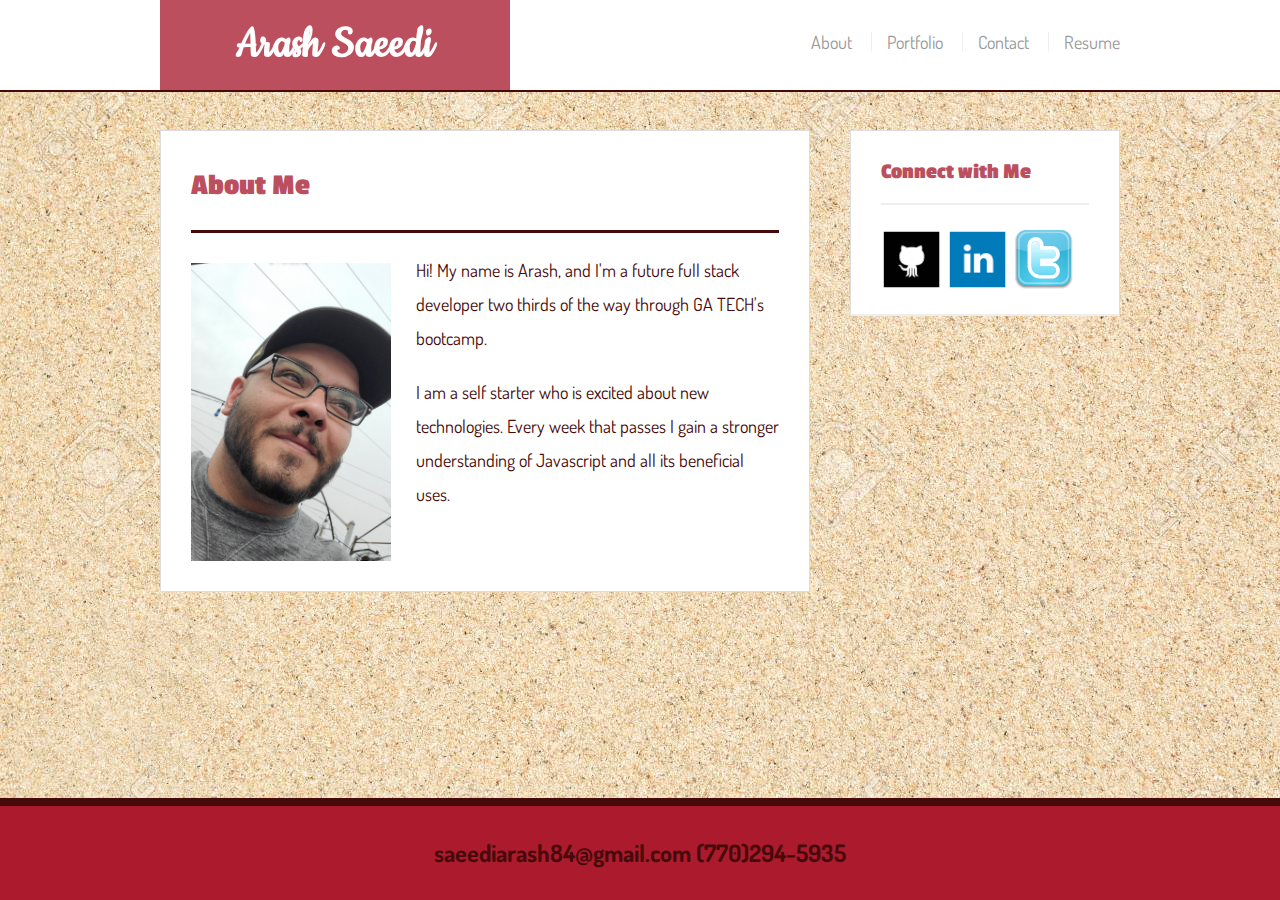
==== index.html @ 231bee01 "again had to switch repos" ====
<!DOCTYPE html>
<html>
<head>
    <meta charset="utf-8" />
    <meta http-equiv="X-UA-Compatible" content="IE=edge">
    <title>Arash Saeedi</title>
    <meta name="viewport" content="width=device-width, initial-scale=1">

    <link rel="stylesheet" type="text/css" href="assets/css/reset.css"/>
    <link rel="stylesheet" type="text/css" href="assets/css/style.css"/>
</head>
<body>
    
    <header id="masthead">
        <div class="container"> 
            <a href="index.html" id="logo">Arash Saeedi</a>
            <nav>
                <a href="index.html">About</a>
                <a href="portfolio.html">Portfolio</a>
                <a href="contact.html">Contact</a>
                <a href="https://drive.google.com/file/d/1_QmyBU4u9Q6-WXYRewWylDZjgI0bvRml/view?usp=sharing" target="_blank">Resume</a>
            </nav>
        </div>
    </header>
 
    <div id="main-container" class="container">
        <section class="main-section">
            <h1>About Me</h1>
            <img src="assets/images/profile.jpg" class="auth-image" alt="Arash Saeedi"/>

            <p>Hi! My name is Arash, and I'm a future full stack developer two thirds of the way through GA TECH's bootcamp.</p>

            <p>I am a self starter who is excited about new technologies.  Every week that passes I gain a stronger understanding of Javascript and all its beneficial uses.</p>
        </section>

        <section class="sidebar">
            <div id="connect">
                <h2>Connect with Me</h2>

                <a href="https://github.com/Haru2727" target="_blank"><img src="assets/images/if_github_square_black_107109.png" class="social" alt="Github"/></a>
                <a href="https://www.linkedin.com/in/arash-saeedi-b18307127/" target="_blank"><img src="assets/images/if_linkedin_square_color_107091.png" class="social" alt="LinkedIn"/></a>
                <a href="https://twitter.com/haru2780107602" target="_blank"><img src="assets/images/twitter.jpg" class="social" alt="StackOverflow"/></a>
            </div>
        </section>
    </div>

    <footer>
        <div class="container">
           saeediarash84@gmail.com (770)294-5935
        </div>
    </footer>
</body>
</html>
---- assets/css/style.css ----
@import url('https://fonts.googleapis.com/css?family=Cookie|Dosis|Passion+One');

/* make sure border & padding are included in total size when w&h are set */
* { box-sizing: border-box;} 

html, body {
    height: 100%;
    margin: 0;
}

body {
    background: url('../images/sand.jpg');
    font-size: 18px;
    line-height: 34px;
    font-family: 'Dosis','Arial', 'Helvetica Neue', Helvetica, sans-serif;
    color: #470a0a;
}

.container {
    width:100%;
    max-width: 960px;
    margin: 0 auto;
    clear: both;
}

h1, h2, h3, p {
    margin-bottom: 20px;
}

p:last-child{
    margin-bottom: 0;
}

h1, h2, h3 {
    font-family: 'Passion One', 'Georgia', Times, 'Times New Roman', serif;
    font-weight: 700;
    color: #bc4f5e;
}

h1 {
    font-size: 30px;
    line-height: 49px;
    padding-bottom: 20px;
    border-bottom: 3px solid #470a0a;
}

h2, h3 { 
    font-size: 22px;
}

/* header */

#masthead {
    width: 100%;
    margin: 0 0 30px;
    z-index: 99;
    overflow: auto;
    position: fixed;
    background: #fff;
    border-bottom: 2px solid #470a0a;
}

#logo {
    width: 350px;
    height: 90px;
    float: left;
    text-align: center;
    font-family: 'Cookie', 'Georgia', Times, 'Times New Roman', serif;
    line-height: 90px;
    font-weight: 700;
    font-size: 50px;
    text-decoration: none;
    background: #bc4f5e;
    color: #fff;
}

nav {
    float:right;
    margin-top: 25px;
}

nav a{
    display: inline-block;
    margin-left: 15px;
    padding-left: 15px;
    text-decoration: none;
    line-height: 20px;
    color: #999;
    border-left: 1px solid #efefef;
}

nav a:first-child {
    border-left: 0 none;
}

nav a:hover {
    text-decoration: underline;
    text-decoration-color: #470a0a;
}

/* main */

#main-container {
    padding-top: 130px;
    min-height: 100%;
}

.main-section {
    width: 100%;
    max-width: 650px;
    padding: 30px;
    margin: 0 40px 40px 0;
    float: left;
    border: 1px solid #ddd;
    background: #fff;
}

.auth-image { 
    width: 200px;
    height: auto;
    margin-top: 10px;
    float: left;
    margin-right: 25px;
}

/* sidebar */

.sidebar { 
    width: 100%;
    max-width: 270px;
    padding: 30px;
    margin-bottom: 20px;
    float: left;
    border: 1px solid #ddd;
    background: #fff;
}

.sidebar a:hover img {
    border: 3px solid #470a0a;
}

h3, .sidebar, h2 { 
    padding-bottom: 20px;
    margin-bottom: 15px;
    line-height: 22px;
    border-bottom: 2px solid #eee;
}

.social {
    width: 62px;
    height: 62px;
    margin-top: 8px;
    margin-right: 5px;
}

.social:last-child { 
    margin-right: 0;
}

/* footer */

footer {
    clear: both;
    font-size: 24px;
    font-weight: bolder;
    text-align: center;
    padding: 30px 0;
    margin-top: -102px;
    border-top: 8px solid #470a0a;
    background: #ac1a2e;
    color: #470a0a;
}

/* portfolio */

.work {
    width: 274px;
    overflow: auto;
    position: relative;
    float: left;
    margin: 20px 0 25px;
}

.work:nth-child(even){ 
    margin-right: 40px;
}

.work img {
    width: 100%;
    border: 0 none;
    opacity: .8;
}

.work h3 { 
    width: 100%;
    position: absolute;
    bottom: 20px;
    padding: 15px;
    line-height: 30px;
    border-bottom: 0;
    margin-bottom: 0;
    text-align: center;
    font-weight: 300;
    background: #bc4f5e;
    color: #fff;
}

/* animation, commented out because it's obnoxious */
/*.work:hover {
    animation-name: portfolioAnim;
    animation-duration: 1s;
}*/

/* contact */

#contact-form ul {
    margin-bottom: 20px;
}

#contact-form li {
    margin-bottom: 10px;
}

label, 
input[type=text],
input[type=email],
textarea { 
    display:block;
    width: 100%
}

input[type=text],
input[type=email],
textarea{
    height: 35px;
    padding: 0 10px;
    font-size: 14px;
    border: 1px solid #ddd;
}

textarea{
    height: 200px;
}

input[type=submit] {
    border: 0 none;
    font-size: 18px;
    padding: 10px 30px;
    cursor: pointer;
    background: #bc4f5e;
    color: #fff;
}


/* animation */
@-moz-keyframes portfolioAnim { 100% { -moz-transform: rotate(360deg); } }
@-webkit-keyframes portfolioAnim { 100% { -webkit-transform: rotate(360deg); } }
@keyframes portfolioAnim { 100% { -webkit-transform: rotate(360deg); transform:rotate(360deg); } }

/* media queries */
@media screen and (max-width: 980px) {
    .container {
        max-width: 760px;
    }
        
    .main-section {
        max-width: 450px;
    }

    .auth-image, .work {
        width: 100%;
    }
}

@media screen and (max-width: 768px) {
    .container {
        max-width: 650px;
    }

    .main-section, .sidebar 
    {
        width: 100%;
        max-width: 100%;
    }

    .auth-image {
        width: 50%;
    }

    .sidebar { 
        margin-bottom: 40px;
    }

    .work
    {
        width: 45%;
    }
}

@media screen and (max-width: 640px) {
    #masthead { 
        position: static;
    }

    #logo, nav {
        width: 100%;
        text-align: center;
    }

    nav {
        width: 100%;
        margin: 10px 0;
        padding: 0;
        white-space: nowrap;
    }

    nav a {
        margin: 0;
        width: 33.33%;
    }

    #main-container {
        padding-top: 10px;
        max-width: 590px;
    }
    .auth-image, .work
    {
        width: 100%;
    }
}
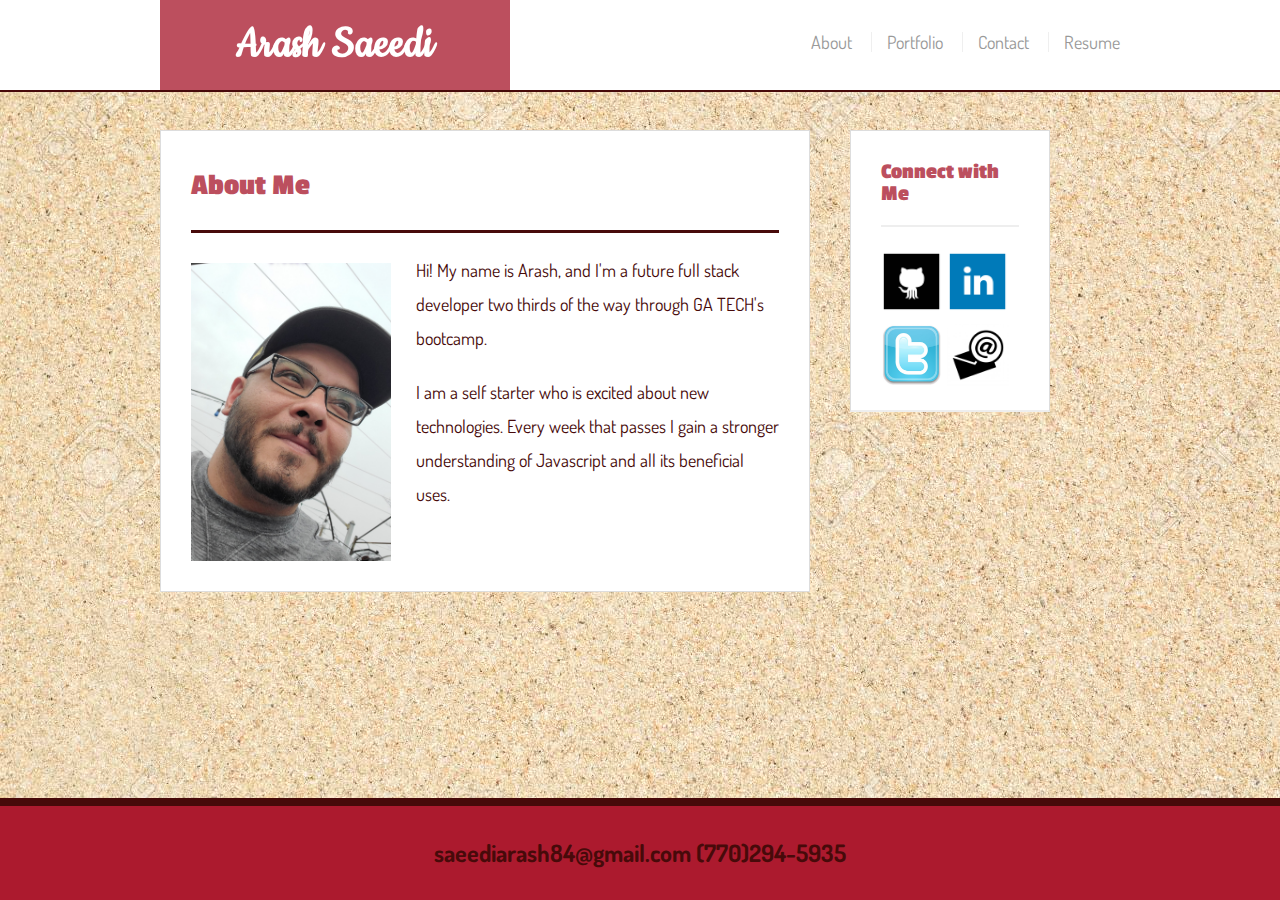
==== commit f97e646f: "added some style to the sidebar and added an email icon since my submit form isnt fully functional A" ====
--- a/index.html
+++ b/index.html
@@ -18,7 +18,7 @@
                 <a href="index.html">About</a>
                 <a href="portfolio.html">Portfolio</a>
                 <a href="contact.html">Contact</a>
-                <a href="https://drive.google.com/file/d/1_QmyBU4u9Q6-WXYRewWylDZjgI0bvRml/view?usp=sharing" target="_blank">Resume</a>
+                <a href="https://drive.google.com/file/d/16ayR8AhMFZ5i1XRgM_fv26iLHE-enoFy/view?usp=sharing" target="_blank">Resume</a>
             </nav>
         </div>
     </header>
@@ -39,7 +39,10 @@
 
                 <a href="https://github.com/Haru2727" target="_blank"><img src="assets/images/if_github_square_black_107109.png" class="social" alt="Github"/></a>
                 <a href="https://www.linkedin.com/in/arash-saeedi-b18307127/" target="_blank"><img src="assets/images/if_linkedin_square_color_107091.png" class="social" alt="LinkedIn"/></a>
-                <a href="https://twitter.com/haru2780107602" target="_blank"><img src="assets/images/twitter.jpg" class="social" alt="StackOverflow"/></a>
+                <br>
+                <a href="https://twitter.com/haru2780107602" target="_blank"><img src="assets/images/twitter.jpg" class="social" alt="Twitter"/></a>
+                <a href="mailto:saeediarash84@gmail.com" target="_blank"><img src="assets/images/email.jpg"
+                    class="social" alt="Email" /></a>
             </div>
         </section>
     </div>
--- a/assets/css/style.css
+++ b/assets/css/style.css
@@ -127,7 +127,7 @@
 
 .sidebar { 
     width: 100%;
-    max-width: 270px;
+    max-width: 200px;
     padding: 30px;
     margin-bottom: 20px;
     float: left;
